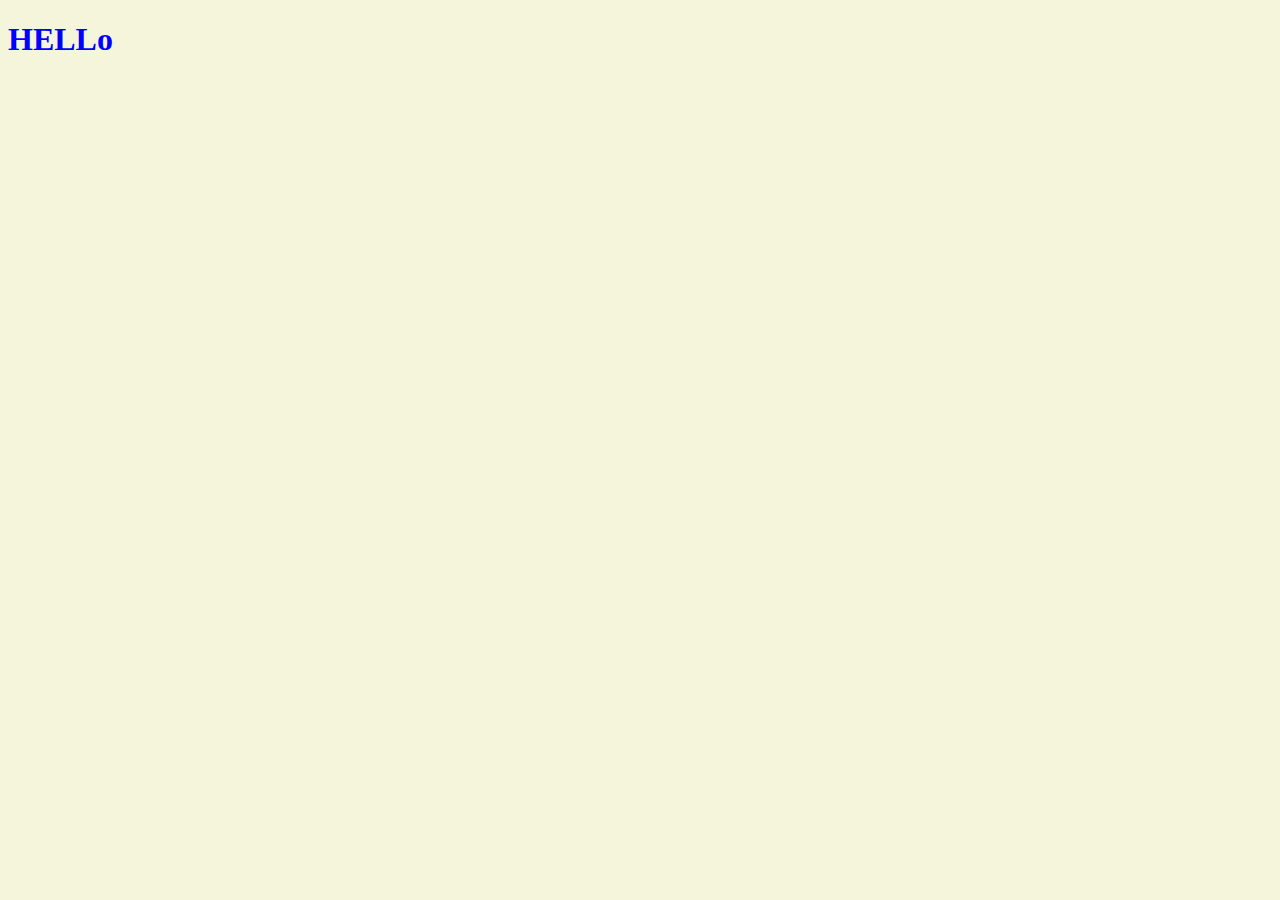
==== index.html @ ab9f2374 "#3.7 CSS in Javascript part Two" ====
<!DOCTYPE html>
<html lang="en">
<head>
    <meta charset="UTF-8">
    <meta http-equiv="X-UA-Compatible" content="IE=edge">
    <meta name="viewport" content="width=device-width, initial-scale=1.0">
    <link rel="stylesheet" href="style.css">
    <title>Momentum App</title>
</head>
<body>
    <div class="hello">
        <h1>Grab me!</h1>
    </div>
    <script src="practice.js"></script>
</body>
</html>
---- style.css ----
body{
    background-color: beige;
}
h1{
    color: blue;
    transition: color .5s ease-in-out;
}


.clicked{
    color: brown;
}
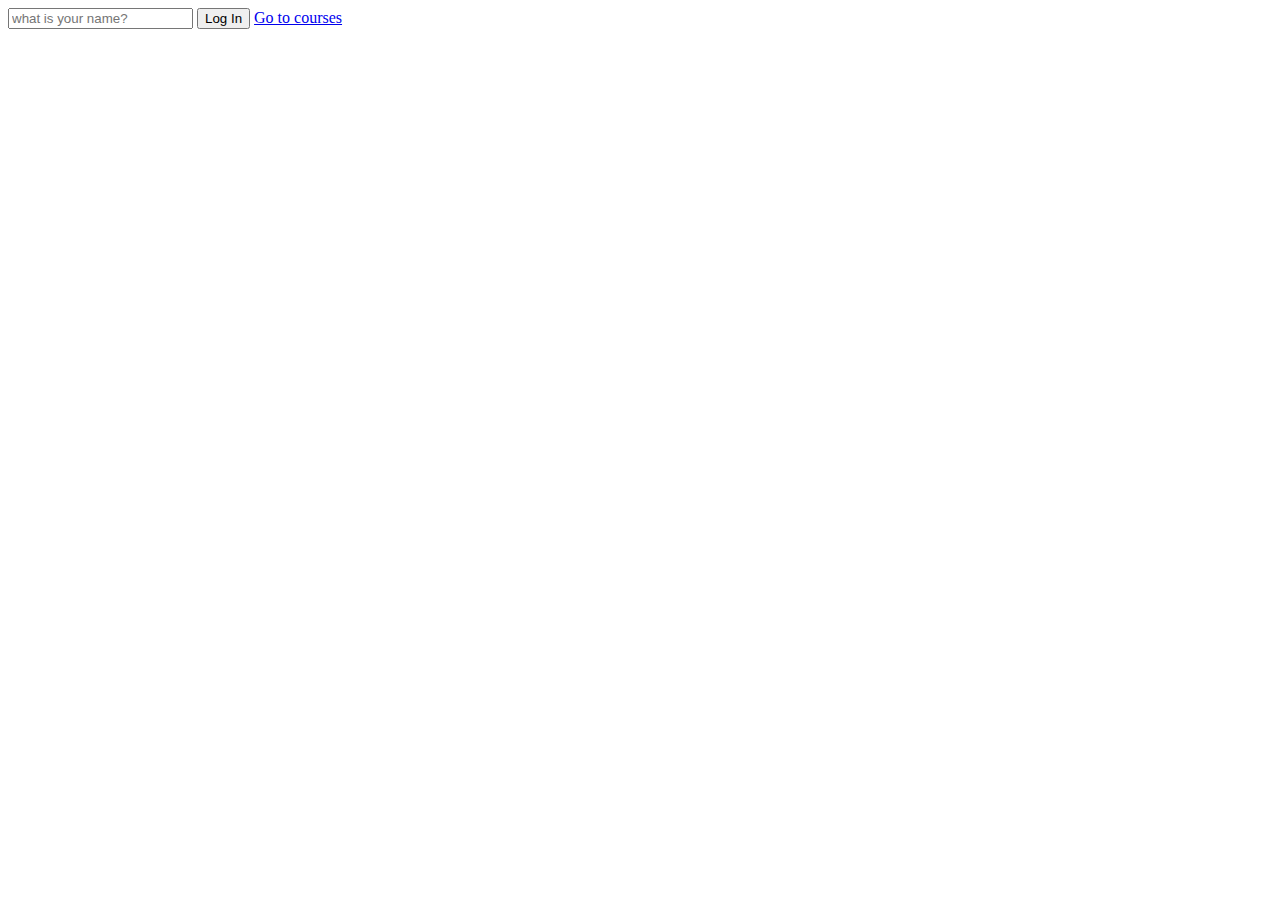
==== commit 165ecb1a: "Chrome_app_2022 #4.3 Events part Two" ====
--- a/index.html
+++ b/index.html
@@ -4,13 +4,14 @@
     <meta charset="UTF-8">
     <meta http-equiv="X-UA-Compatible" content="IE=edge">
     <meta name="viewport" content="width=device-width, initial-scale=1.0">
-    <link rel="stylesheet" href="style.css">
     <title>Momentum App</title>
 </head>
 <body>
-    <div class="hello">
-        <h1>Grab me!</h1>
-    </div>
-    <script src="practice.js"></script>
+    <form id="login-form">
+        <input required maxlength="15" type="text" placeholder="what is your name?"/>
+        <button>Log In</button>
+        <a href="https://nomadcoders.co">Go to courses</a>
+        <script src="app.js"></script>
+    </form>
 </body>
 </html>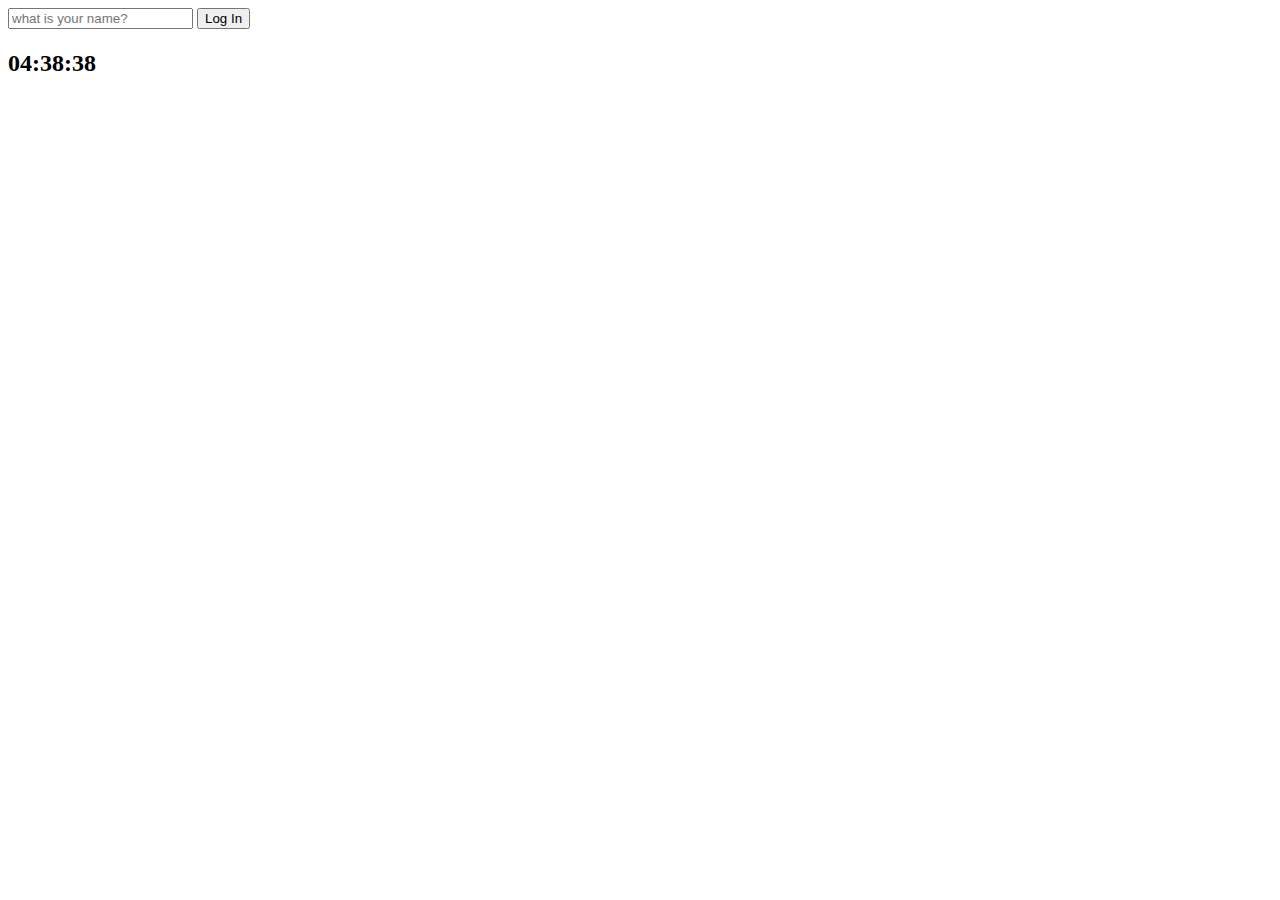
==== commit 58320bbb: "#5.2 PadStart" ====
--- a/index.html
+++ b/index.html
@@ -4,14 +4,17 @@
     <meta charset="UTF-8">
     <meta http-equiv="X-UA-Compatible" content="IE=edge">
     <meta name="viewport" content="width=device-width, initial-scale=1.0">
+    <link rel="stylesheet" href="css/style.css">
     <title>Momentum App</title>
 </head>
 <body>
-    <form id="login-form">
+    <form id="login-form" class="hidden">
         <input required maxlength="15" type="text" placeholder="what is your name?"/>
         <button>Log In</button>
-        <a href="https://nomadcoders.co">Go to courses</a>
-        <script src="app.js"></script>
     </form>
+    <h1 id="greeting" class="hidden"></h1>
+    <h2 id="clock">00:00:00</h2>
+    <script src="js/greetings.js"></script>
+    <script src="js/clock.js"></script>
 </body>
 </html>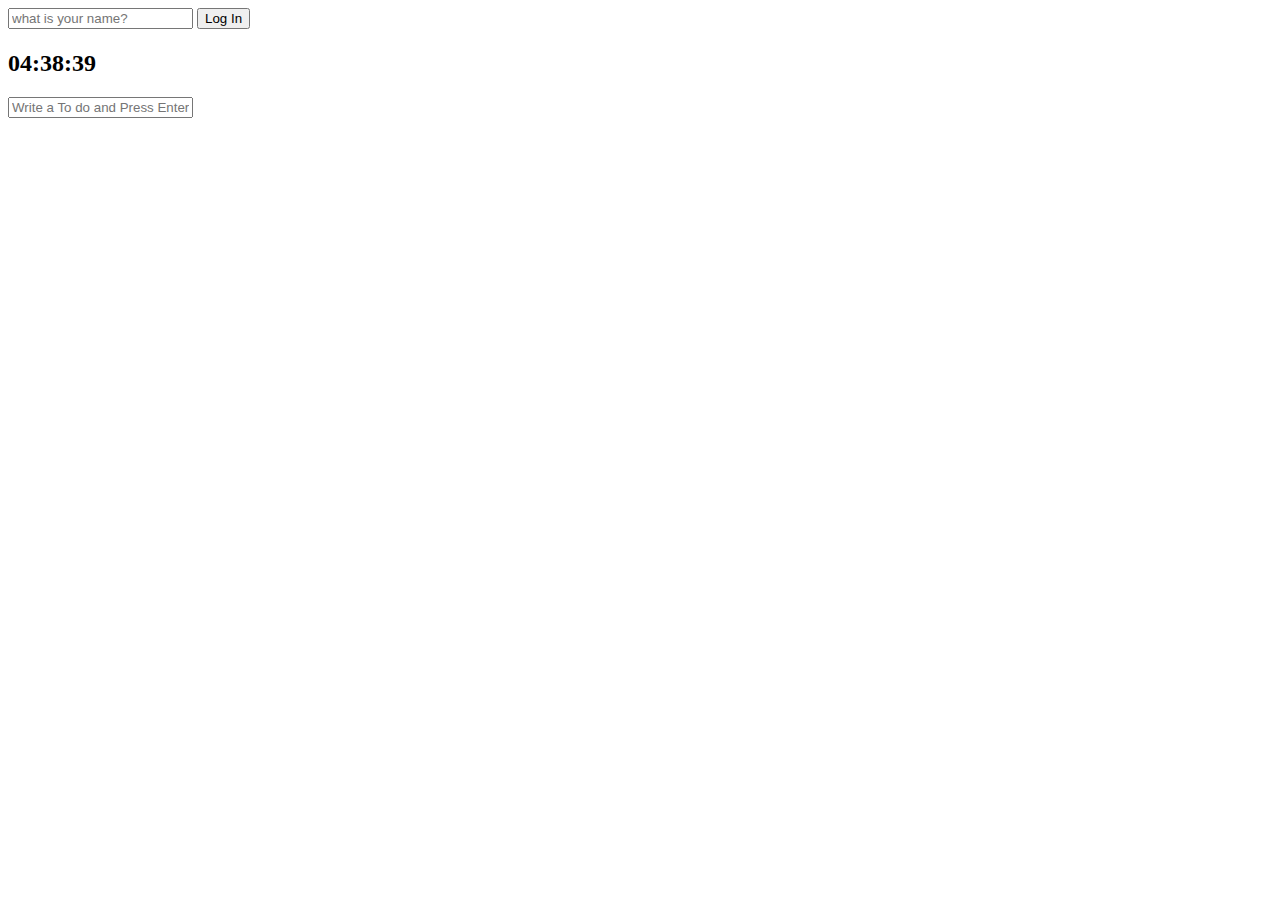
==== commit 06b954b8: "#7.0 Setup" ====
--- a/index.html
+++ b/index.html
@@ -14,7 +14,18 @@
     </form>
     <h1 id="greeting" class="hidden"></h1>
     <h2 id="clock">00:00:00</h2>
+    <form id="todo-form">
+        <input type="text" placeholder="Write a To do and Press Enter">
+    </form>
+    <ul id="todo-list"></ul>
+    <div id="quote">
+        <span></span>
+        <span></span>
+    </div>
     <script src="js/greetings.js"></script>
     <script src="js/clock.js"></script>
+    <script src="js/quotes.js"></script>
+    <script src="js/background.js"></script>
+    <script src="js/todo.js"></script>
 </body>
 </html>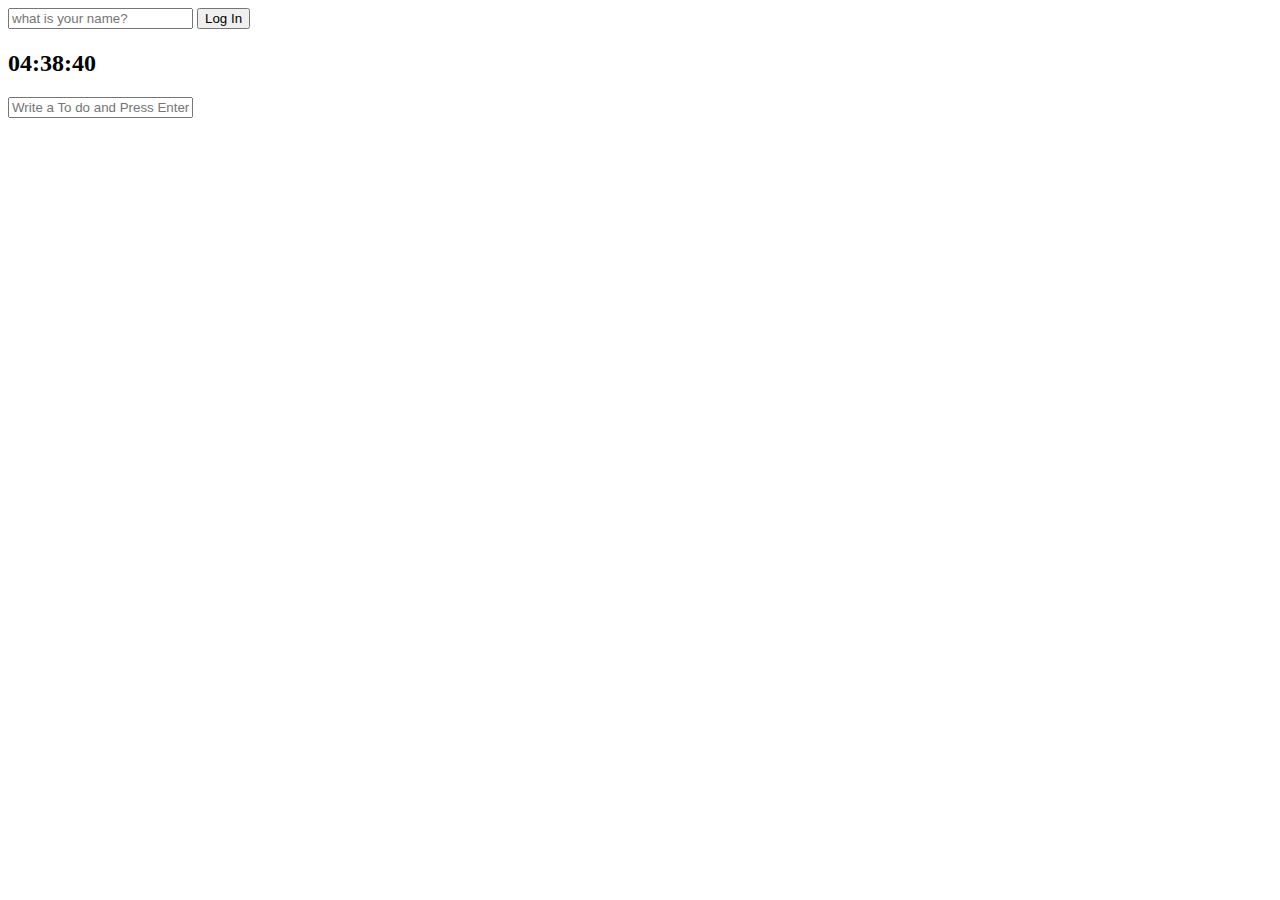
==== commit 60c739f0: "#8.0 Geolocation" ====
--- a/index.html
+++ b/index.html
@@ -27,5 +27,6 @@
     <script src="js/quotes.js"></script>
     <script src="js/background.js"></script>
     <script src="js/todo.js"></script>
+    <script src="js/weather.js"></script>
 </body>
 </html>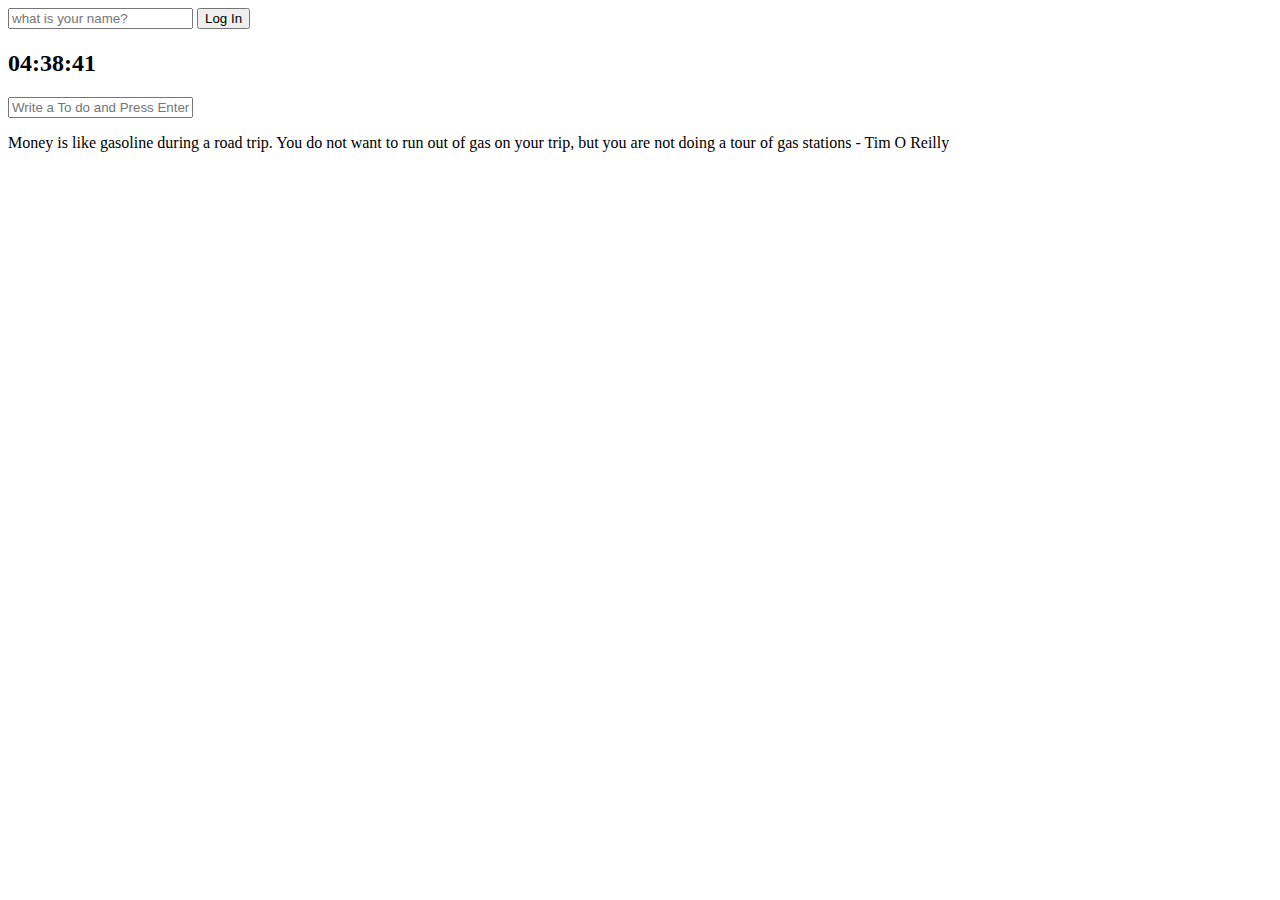
==== commit 381087ef: "MyToDoList_final" ====
--- a/index.html
+++ b/index.html
@@ -22,6 +22,11 @@
         <span></span>
         <span></span>
     </div>
+    <div id="weather">
+        <span></span>
+        <span></span>
+        <span></span>
+    </div>
     <script src="js/greetings.js"></script>
     <script src="js/clock.js"></script>
     <script src="js/quotes.js"></script>
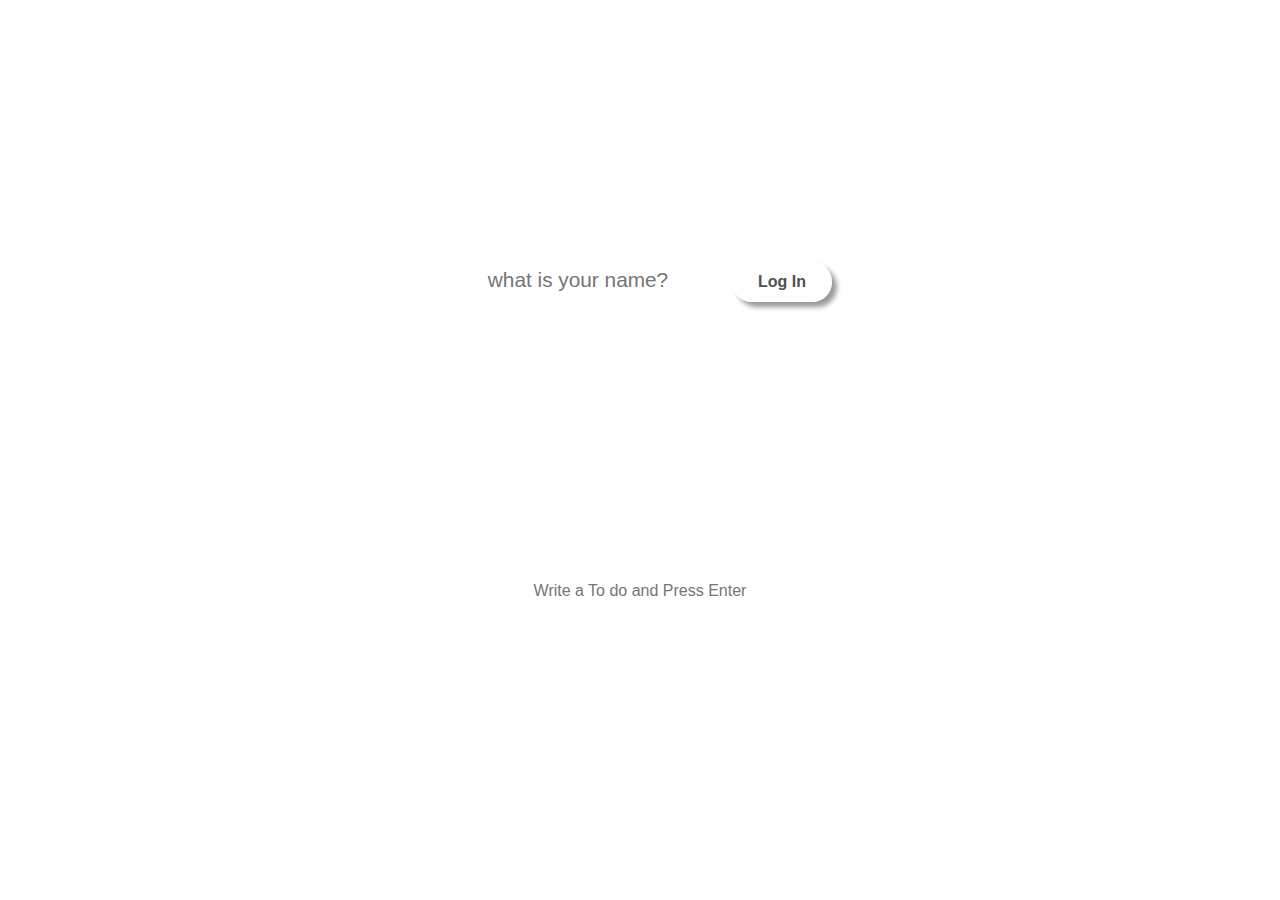
==== commit 30bba623: "path change" ====
--- a/index.html
+++ b/index.html
@@ -4,7 +4,7 @@
     <meta charset="UTF-8">
     <meta http-equiv="X-UA-Compatible" content="IE=edge">
     <meta name="viewport" content="width=device-width, initial-scale=1.0">
-    <link rel="stylesheet" href="css/style.css">
+    <link rel="stylesheet" href="CSS/style.css">
     <title>Momentum App</title>
 </head>
 <body>
--- a/CSS/style.css
+++ b/CSS/style.css
@@ -0,0 +1,166 @@
+.hidden{
+    display: none;
+}
+
+img {
+    position:absolute;
+    left:0;
+    top:0;
+	max-width:100%;
+    min-width:1880px;;
+    max-height:1400px;
+    min-height:1200px;
+    z-index:-1;
+    filter: brightness(30%);
+}
+
+body{
+    padding-top:250px;
+}
+
+#greeting{
+    margin: 0 auto;
+    text-align: center;
+    color: white;
+    font-weight: 400;
+    font-size:2rem;
+    font-weight: 600;
+}
+#login-form{
+    text-align:center;
+    color:white;
+    margin:0 auto;
+}
+#login-form input:first-child{
+    text-align: center;
+    color:white;
+    font-size:1.3rem;
+    padding: 10px;
+    width: 240px;
+    background-color: rgba(255,255,255,0.2);
+    border:none;
+    transition: all, 0.4s;
+}
+#login-form input:first-child:hover{
+    background-color: rgba(255,255,255,0.4);
+}   
+#login-form input:hover::-webkit-input-placeholder{ /*placeholder color change*/
+    color: rgb(50, 50, 50);
+}
+#login-form input:first-child:focus{
+    outline:none;
+    border-bottom: 1px solid white;
+    background-color:rgba(0,0,0,0);
+}
+button {
+    margin-left:20px;
+    width:100px;
+    height:40px;
+    border-radius: 30px;
+    border:none;
+    background-color:rgba(255,255,255,0.6);
+    color: rgb(80,80,80);
+    font-size:1rem;
+    font-weight: 600;
+    box-shadow: 5px 5px 5px rgba(0,0,0,0.4);
+    outline: none;
+    cursor: pointer;
+    transition: all, 0.4s;
+}
+button:hover{
+    background-color:rgba(255,255,255,0.8)
+}
+button:active{
+    background-color:darkgray;
+    color:white;
+    outline: none;
+}
+
+#clock{
+    text-align: center;
+    height:260px;
+    font-size:8rem;
+    margin:10px;
+    color:white;    
+    padding:-100px;
+}
+#weather{
+    position:fixed;
+    top:20px;
+    right:30px;
+    color:white;
+    font-size:0.9rem;
+    font-weight: 700;
+}
+#todo-form{
+    text-align: center;
+    margin-top:0px;
+}
+#todo-form input{
+    text-align: center;
+    color:white;
+    font-size:1rem;
+    width: 540px;
+    height:40px;
+    background-color: rgba(255,255,255,0.1);
+    font-weight: 500;
+    border:none;
+    margin-bottom:20px;
+    margin-top:-50px;
+    transition: all, 0.4s;
+}
+#todo-form input:hover{
+    background-color: rgba(255,255,255,0.7);
+}
+#todo-form input:hover::-webkit-input-placeholder{ /*placeholder color change*/
+    color: rgb(50, 50, 50);
+}
+#todo-form input:focus{
+    outline:none;
+    border-bottom: 1px solid white;
+    background-color:rgba(0,0,0,0);
+}
+#todo-list{
+    text-align: center;
+}
+#todo-list li{
+    list-style: none;
+    color:rgba(250,250,250,0.8);
+    margin-top:40px;
+    margin-bottom:50px;
+    font-size:1rem;
+    width:540px;
+    margin: 0 auto;
+}
+#todo-list li:hover{
+    color:rgb(255, 166, 0);
+}
+#todo-list button{
+    margin-left:10px;
+    background-color:rgba(255,255,255,0);
+    outline: none;
+    color:white;
+    font-weight: 700;
+    width:30px;
+    height:30px;
+    border:none;
+    font-size:1.2rem;
+}
+#todo-list button:hover{
+    cursor: pointer;
+}
+#quote{
+    text-align: center;
+    position:fixed;
+    bottom:20px;
+    margin-left: 36px;
+    font-size:0.8rem;
+    font-weight: 200;
+    color:rgba(255,255,255,0.8);
+}
+
+iframe{
+    position:fixed;
+    top:70px;
+    right:30px;
+}